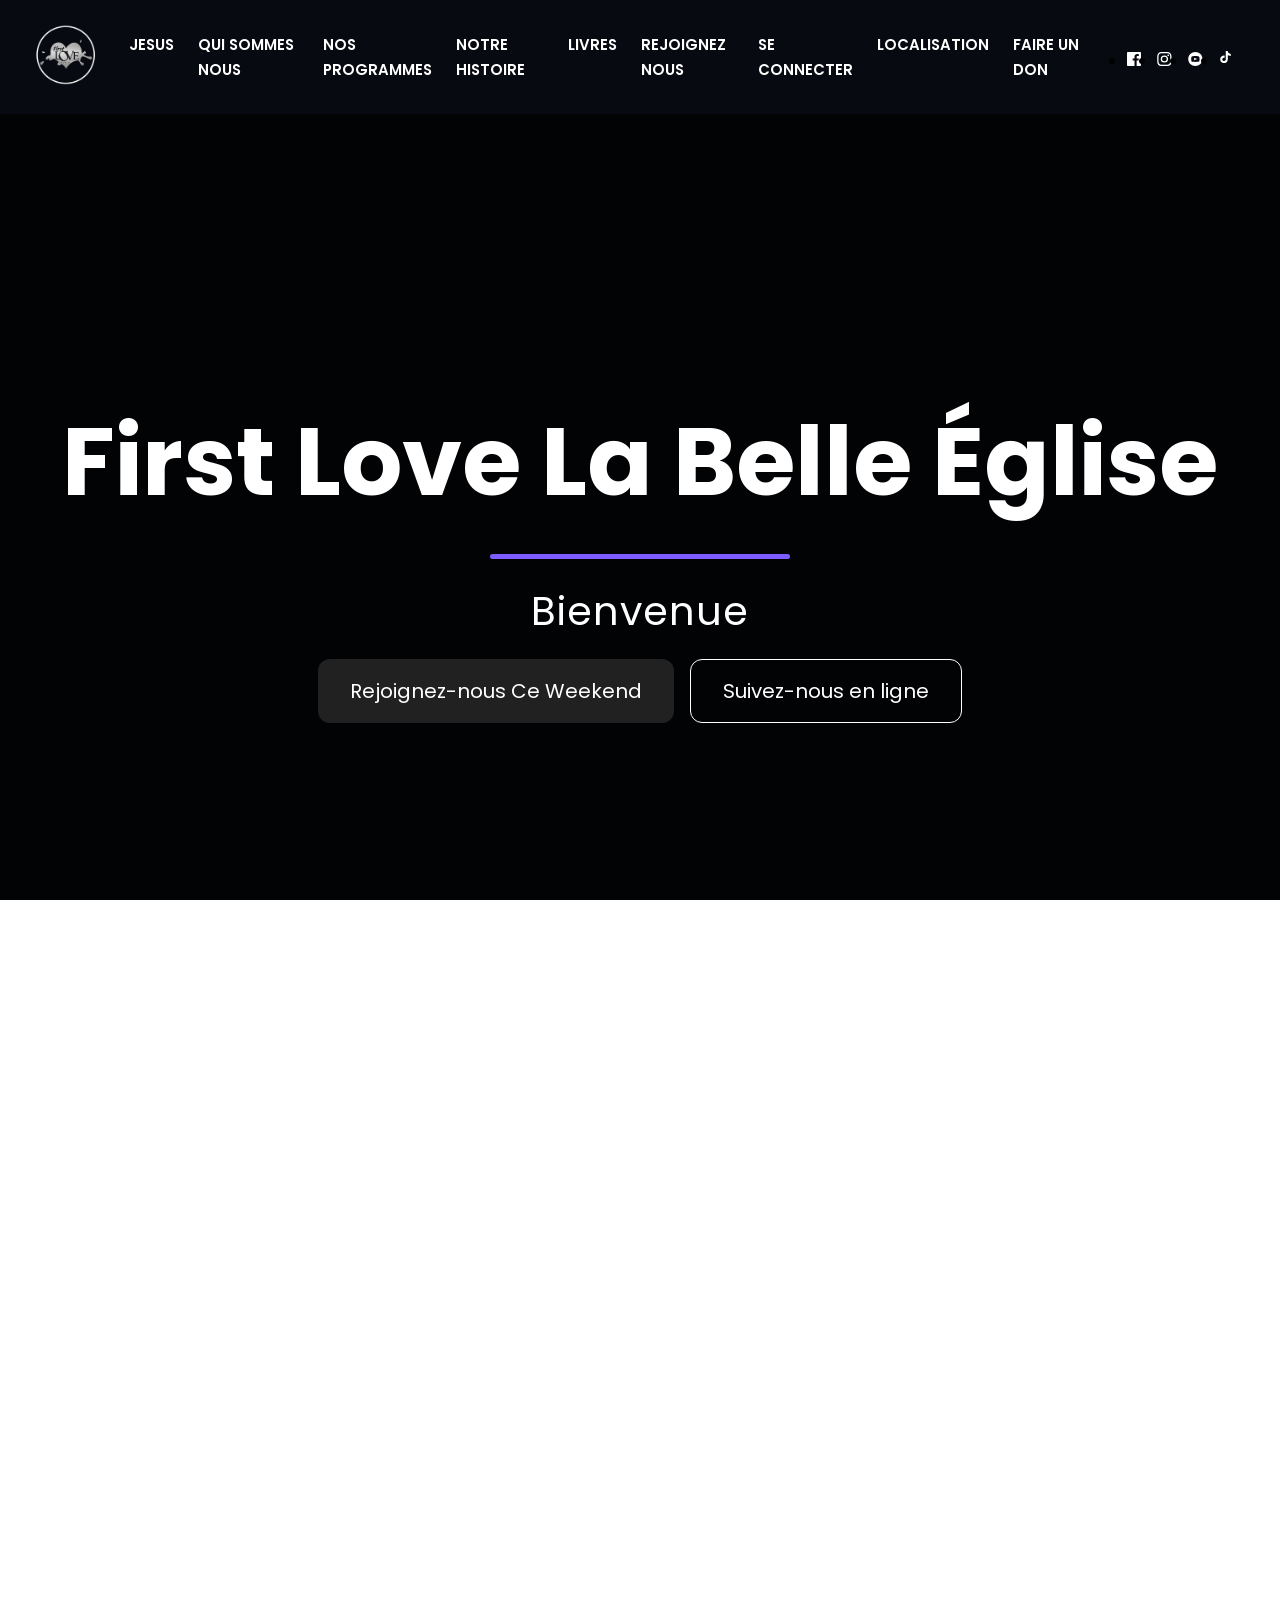
==== index.html @ 67d811a1 "Adding all files" ====
<!DOCTYPE html>
<html lang="en">
  <head>

    <!-- BASIC SEO -->
    <meta charset="UTF-8">
    <meta name="viewport" content="width=device-width, initial-scale=1.0">
    <title>First Love| La Belle Église</title>
    <meta name="description"
      content="First Love, La Belle Église est une communauté chrétienne dynamique, fondée sur l'amour, la foi et le sens de la vie." />
    <meta name="keywords"
      content="Église, First Love, Communauté Chrétienne , Adoration, Foi" />
    <!-- 1. Include Font Awesome library -->
    <link rel="stylesheet" href="cdnjs.cloudflare.com">
    <link rel="stylesheet" href="css/style.css">
    <script src="js/index.js" defer></script>

  </head>
  <body>
    <!--HEADER-->
    <header>
      <div class="nav_overlay"></div>
      <!--Navbar Section-->
      <nav class="navbar">
        <!--LOGO-->
        <div class="logo_container">
          <img src="images/fl_logo.webp" class="logo">
        </div>

        <!--Links-->
        <ul class="nav_links flex">
          <li class="nav_item"><a class="nav_link"
              href="salvation.html">JESUS</a></li>
          <li class="nav_item"><a class="nav_link" href="index.html#about">QUI SOMMES
              NOUS</a></li>
          <li class="nav_item"><a class="nav_link" href="events.html">NOS
              PROGRAMMES</a></li>
          <li class="nav_item"><a class="nav_link" href="index.html">NOTRE HISTOIRE</a></li>    
          <li class="nav_item"><a class="nav_link"
              href="https://daghewardmillsbooks.org/new/"
              target="_blank">LIVRES</a></li>
          <li class="nav_item"><a class="nav_link" href="join.html">REJOIGNEZ
              NOUS</a></li>
          <li class="nav_item"><a class="nav_link" href="connect.html">SE
              CONNECTER</a></li>
          <li class="nav_item"><a class="nav_link"
              href="location.html"
              >LOCALISATION</a></li>

          <li class="nav_item"><a class="nav_link" href="index.html#giving">FAIRE UN
              DON</a></li>
        </ul>

        <ul class="social-media-links flex">
          <li><a href="#"><img src="images/icon-facebook.svg"
                alt="Facebook"></a></li>
          <li><a href="#"><img src="images/icon-instagram.svg"
                alt="Instagram"></a></li>
          <li><a href="#"><img src="images/icon-youtube.svg"
                alt="YouTube"></a></li>
          <li><a href="#"><img src="images/tiktok.svg"
                class="tiktok-btn" alt="YouTube"></a></li>
        </ul>

        <!--BUTTON-->
        <button class="icons_button">
          <img src="images/icon-hamburger.svg" class="hamburger_icon"
            alt="Menu">
          <img src="images/icon-close.svg" class="close_icon" alt="Close"
            style="display: none;">

        </button>

      </nav>

      <div class="mobile-nav">
        <ul class="mobile-links">
          <li class="nav_item"><a class="nav_link"
              href="salvation.html">JESUS</a></li>
          <li class="nav_item"><a class="nav_link" href="index.html#about">QUI SOMMES
              NOUS</a></li>
          <li class="nav_item"><a class="nav_link" href="events.html">NOS
              PROGRAMMES</a></li>
          <li class="nav_item"><a class="nav_link" href="index.html">NOTRE HISTOIRE</a></li>    
          <li class="nav_item"><a class="nav_link"
              href="https://daghewardmillsbooks.org/new/"
              target="_blank">LIVRES</a></li>
          <li class="nav_item"><a class="nav_link" href="join.html">REJOIGNEZ
              NOUS</a></li>
          <li class="nav_item"><a class="nav_link" href="connect.html">SE
              CONNECTER</a></li>
          <li class="nav_item"><a class="nav_link"
              href="location.html"
              >LOCALISATION</a></li>

          <li class="nav_item"><a class="nav_link" href="index.html#giving">FAIRE UN
              DON</a></li>
        </ul>
      </div>

    </header>
    <!--END OF HEADER SECTION-->

    <!--HERO SECTION-->
    <section class="hero">
      <div class="overlay"></div>
      <!--
      <video autoplay muted loop playsinline poster="placeholder-image.jpg">
        <source src="your-video.mp4" type="video/mp4" />
         Your browser does not support the video tag.
      </video>
      -->
      <div class="hero-content flex">
        <h1>First Love La Belle Église</h1>
        <span class="divider"></span>
        <p>Bienvenue</p>
        <div class="ctabuttons flex">
          <button href="join.html"
            class="btn btn-primary gradient-btn">Rejoignez-nous Ce
            Weekend</button>
          <button href="_" class="btn btn-secondary white-effect">Suivez-nous en
            ligne</button>
        </div>
      </div>
    </section>

    <!--Who we are Section-->
    <section  id="about" class="aboutus">
      <div class="header-aboutus">
        <h2>First Love, La Belle Église</h2>
        <p>Nous croyons en Jésus, nous gagnons des âmes et nous travaillons pour
          le Seigneur tout au long de la journée.</p>
        <span class="red-divider"></span>
      </div>

      <div class="aboutus-content">
        <div class="aboutus-text">
          <p>First Love, La Belle Église est une communauté chrétienne
            dynamique,
            fondée sur l'amour, la foi et le sens de la vie. </p>
          <br>
          <p>
            Nous nous
            engageons à partager le message de Jésus-Christ et à vivre selon
            Ses enseignements.
          </p>
          <br>
          <p>Notre église offre un environnement accueillant où chacun peut
            grandir spirituellement, trouver du soutien et participer à des
            activités enrichissantes.</p>
          <br>

          <p>
            Que vous soyez à la recherche de
            réponses spirituelles, d'une communauté chaleureuse ou d'une
            opportunité de servir, First Love, La Belle Église est là pour
            vous.
          </p>
          <br>
          <p>Rejoignez-nous pour des cultes inspirants, des études bibliques,
            des événements communautaires et bien plus encore. </p>
        </div>

        <div class="lead-pastor-section flex">
          <div class="pastor-image">
            <img src="images/es_simone.jpg" alt="Lead Pastor">
          </div>

          <div class="pastor-info">
            <h3>Simone-Pierre Ademola</h3>
            <p>Pasteur Principal</p>
          </div>

          <div class="church-location">
            <a class="btn location"
              href="https://www.google.com/maps/place/La+Belle+%C3%89glise+Internationale+-+HQ/@5.5938056,-0.2687492,17z/data=!3m1!4b1!4m6!3m5!1s0xfdf991b7c59cbb7:0xe575a8c06003318e!8m2!3d5.5938056!4d-0.2687492!16s%2Fg%2F11rzp_3lfb?entry=ttu&g_ep=EgoyMDI2MDEwNy4wIKXMDSoKLDEwMDc5MjA2N0gBUAM%3D"
              target="_blank"
              rel="noopener">
              <div class="icon-container">
                <img src="images/location-pin-svgrepo-com.svg"
                  alt="Location Icon">
              </div>
              <p>Localisez-nous</p>
            </a>
          </div>

        </div>
        
        </div>
      </section>
      <!--END OF Who we are Section-->

      <!--Founder Section-->
      <section class="founder-section">
        
        <div class="founder-content">
          <div class="overlay"></div>
          <div class="founder-text">
            <h2>Dag Heward Mills</h2>
            <p>
              Dag Heward-Mills est un pasteur de méga-église et le fondateur
              des « United Denominations Originating from the Lighthouse Group
              of Churches » (Dénominations Unies issues du Groupe des Églises
              Lighthouse). <br>
              S'étendant sur dix dénominations, il supervise plus
              de 3000 églises sur tous les continents du globe. Parmi ces
              dénominations se trouve la « First Love Church » (Église du
              Premier Amour).
            </p>
            <br>
            <p>
              Il est également un auteur prolifique et à succès, avec la
              célèbre collection Makarios de 60 livres. Ses écrits ont été
              traduits dans plus de 50 langues à travers le monde.
            </p>
            <br>
            <p>
              Les « Campagnes du Jésus Guérisseur » de Dag Heward-Mills
              organisent de grands crusades évangéliques dans toute l'Afrique
              et figurent parmi les plus grands efforts d'évangélisation du
              continent.
            </p>

            <p>
              On peut entendre ou voir Dag s'adresser à des millions de
              personnes sur diverses plateformes de télévision, de radio et
              sur
              Internet.
            </p>
            <br>
            <p>Cliquez ci-dessous pour en savoir plus sur notre leader!</p>

             <!--Button that links to Dag Heward-Mills' website -->
          <a href="https://www.daghewardmills.org/"
            target="_blank"
            rel="noopener"
            class="btn dag-btn"
            >
            Dag Heward-Mills
          </a>
          </div>
          
          <div class="founder-image">
            <img src="images/founder.webp" alt="">
          </div>
         
        </div>
      </div>

    </section>

    <!--END OF Founder Section-->
    <!--ES Simone Youtube Channel Section-->
    <section class="es-simone-channel">
      <div class="channel-content">
        <div class="overlay"></div>

        <div class="channel-text">
          <h2>Soeur Simone-Pierre Ademola</h2>
          <span class="divider"></span>
          <p class="channel-description">
            Découvrez la chaîne officielle de notre Évêque la Soeur
            Simone-Pierre Ademola,
            votre source ultime pour des enseignements bibliques inspirants, des
            témoignages édifiants et
            des messages puissants qui nourrissent votre foi. <br>
            Rejoignez-nous pour explorer la parole de Dieu et grandir
            spirituellement à chaque épisode.
          </p>
          <a
            href="https://www.youtube.com/@sistersimone-pierre-dhmm1484/featured"
            target="_blank"
            rel="noopener"
            class="btn dag-btn"
            >
            Voir ici
          </a>

        </div>

        <div class="es-channel-button">

          <a href="https://www.youtube.com/watch?v=RRgeB_GLalU"
            target="_blank"
            rel="noopener"
            class="btn video-card">

            <img src="images/es_youtube_2.jpg" alt="Video thumbnail" />

            <div class="play-btn">
              <img src="images/play-button-svgrepo-com.svg" alt="icon">
            </div>

          </a>
        </div>

      </div>

    </section>
    <!--End of ES Simone Youtube Channel Section-->

    <!--DAG SERMONS SECTION-->
    <section class="dag-sermons">
        <div class="overlay"></div>
      <div class="sermon-content">

        <div class="sermon-text">
          <h2>Dag Sermons</h2>
          <span class="divider"></span>
          <p>
            L'application Dag Sermons est disponible !
            <br>
            Cette collection d'enseignements solides transformera
            votre vie et votre ministère.
          </p>

          <div class="download-buttons">
              <!--APPLE-->
         <a href="https://apps.apple.com/us/app/dag-sermons/id6502289149"
          target="_blank"
          rel="noopener"
          class="btn dag-btn"
          >
          <div class="icon-network">
            <img src="images/app-store-svgrepo-com.svg"
              alt="Apple Icon">
          </div>
          <p>Download on the <strong>App Store</strong> </p>
        </a>
        <!--PLAYSTORE-->
        <a
          href="https://play.google.com/store/apps/details?id=io.bemasolution.dagsermons"
          target="_blank"
          rel="noopener"
          class="btn dag-btn"
          >
          <div class="icon-network">
            <img src="images/logo-google-playstore-svgrepo-com.svg"
              alt="PlayStore Icon">
          </div>
          <p>Download on the <strong>PlayStore</strong> </p>
        </a>


        </div>
          </div>

          <div class="sermon-app-icon">
            <img src="images/dag_sermons_mockup.webp" alt="app_icon" class="app_icon">
        </div>

        </div>
       
      </div>
    </div>
  </section>
  <!--End DAG SERMONS SECTION-->

  <!--First Love Section-->
  <section class="fl-music-section">
    <div class="fl-music-content"> 
    <div class="overlay"></div>      
      <div class="fl-music-text">
        <img src="images/fl_music_logo.png" id="fl-music-logo">   
        <span class="divider"></span>
        <p>Vivez l'adoration comme jamais auparavant.
          Écoutez notre musique sur votre plateforme préférée.</p>
          <!--Music Platforms-->
          <div class="music-platforms flex">
          <!--APPLE-->
       <a href="https://music.apple.com/bw/artist/first-love-music/1541756750"
        target="_blank"
        rel="noopener"
        class="btn dag-btn"
        >
        <div class="icon-network">
          <img src="../images/app-store-svgrepo-com.svg"
            alt="Apple Icon">
        </div>
        <p>Apple Music </p>
      </a>
      <!--APPLE-->
      <a href="https://open.spotify.com/artist/2416FtiudAa79lko2LIVii"
        target="_blank"
        rel="noopener"
        class="btn dag-btn"
        >
        <div class="icon-network">
          <img src="images/spotify-alt-1-svgrepo-com.svg"
            alt="Spotify Icon">
        </div>
        <p>Spotify</p>
      </a>
      <!--DEEZER-->
      <a href="https://www.deezer.com/en/artist/93221382"
        target="_blank"
        rel="noopener"
        class="btn dag-btn"
        >
        <div class="icon-network">
          <img src="images/deezer-svgrepo-com.svg"
            alt="Deezer Icon">
        </div>
        <p>Deezer</p>
      </a>
        </div>
      </div>
  
      <div class="fl-image">
        <img src="images/fl_music.jpg" alt="First Love Music" id="fl-music-pic">
      </div>

    </div>
  </section>
  <!--End of First Love SECTION-->

  <!--HJC Section-->
  <section class="hjc-section">
    <div class="overlay"></div>
    <div class="hjc-content">
      <div class="hjc-text">
        <h2>Car nous le pouvons</h2>
        <span class="yellow-divider"></span>
        <p>Plus de 100 millions de décisions de salut enregistrées, et le compte
          continue !</p>

          <a href="https://www.youtube.com/@healingjesuscampaign"
        target="_blank"
        rel="noopener"
        class="btn dag-btn">
        <p class="uppercase">La Campagne Jésus qui guérit </p>
        <div class="icon-container">
          <img src="images/next.png"
            alt="Next" class="next-icon">
        </div>
      </a>

      </div>

      <div class="hjc-channel-button">

        <a href="https://www.youtube.com/watch?v=SvAOKR2PABU"
          target="_blank"
          rel="noopener"
          class="btn video-card">
          <img src="images/hjc_logo.jpg" alt="Video thumbnail" />

          <div class="play-btn">
            <img src="images/play-button-svgrepo-com.svg" alt="icon">
          </div>

        </a>
      </div>

    </div>
    
  </section>
  <!--End of HJC Section-->

  <!--Giving Section-->
  <section id="giving" class="giving-section gradient-bg">
    <div class="giving-content">
      <div class="giving-text">
        <h2>Faire un don</h2>
        <span class="divider"></span>
        <p>
          Vous pouvez faire un don à First Love la Belle Église
          si vous avez été béni par l'un de nos services,
          en personne ou en ligne.
          Que Dieu vous bénisse !
        </p>
      </div>
      <a href="giving.html"
        target="_blank"
        rel="noopener"
        class="btn dag-btn">
        <p class="uppercase">Cliquez ici pour donner</p>
        <div class="icon-container">
          <img src="images/next.png"
            alt="Next" class="next-icon">
        </div>
      </a>

    </div>
  </section>
  <!--End of Giving Section-->

  <div class="seperator"></div>

  <!--Footer-->
  <footer class="gradient-bg">
    <div class="overlay"></div>

    <div class="footer-content">
      <div class="footer-header flex">
        <div class="footer-logo">
          <img src="images/fl_logo.webp" alt="First Love Logo" class="footer-logo-img">
        </div>
        <h2>First Love, la Belle Église </h2>
        <p>Nous croyons en Jésus, nous gagnons des âmes et nous travaillons pour
          le Seigneur tout au long de la journée.</p>

          <div class="social-media flex">
           <a href="#"><img src="images/icon-facebook.svg"
              alt="Facebook"></a>
            <a href="#"><img src="images/icon-instagram.svg"
                alt="Instagram"></a>
            <a href="#"><img src="images/icon-youtube.svg"
                alt="YouTube"></a>
            <a href="#"><img src="images/tiktok.svg"
                class="tiktok-btn" alt="YouTube"></a>
          </div>
      </div>
            
     <!--Quick Links Section-->
      <div class="link-group">
        <h2>Quick Links</h2>
         <ul class="quick-links">
          <li class="nav_item"><a class="nav_link" href="">Qui sommes nous</a></li>
          <li class="nav_item"><a class="nav_link" href="">Notre fondateur</a></li>
          <li class="nav_item"><a class="nav_link" href="">First Love Music</a></li>
          <li class="nav_item"><a class="nav_link" href="">Faire un don</a></li>
      </ul>
      </div>

      <!--Service Times Section-->
      <div class="service-times">
        <h2>Nos services du Dimanche</h2>
        <div class="services-list flex">
          <div class="service">        
            <p>Dimanche - La Belle Expérience</p>
          </div>
          <div class="service">            
            <p>Domingo-La Bella Experiencia</p>
          </div>
          
        </div>
      </div>

      <div class="connect-footer-section">
        <div class="connect-content">
          <h3>Connectez-vous à nous.</h3>
          <p>Absorbez le dernier sermon de First Love la Belle Église.</p>

          <!--Connection Buttons-->
          <ul class="connect-btn-list flex">
            <li>
              <a href="https://daghewardmillsfirstlove.podbean.com/"
            target="_blank"
            rel="noopener"
            class="btn connect-btn"
            >
             <p class="uppercase">Android App</p>
            <div class="icon-container">
             <img src="images/arrow.png"
              alt="Next" class="next-icon">
            </div>
              </a>
            </li>
            <li>
              <a href="https://podcasts.apple.com/us/podcast/dag-heward-mills/"
            target="_blank"
            rel="noopener"
            class="btn connect-btn"
              >
            <p class="uppercase">iOS App</p>
            <div class="icon-container">
              <img src="images/arrow.png"
              alt="Next" class="next-icon">
            </div>
              </a>
            </li>
          </ul>      
        </div>
      </div>
    </div>  

    <div class="seperator"></div>
    <p class="copyright">© 2026 First Love la Belle Église. Tous droits réservés.</p>
    </footer>
    <!--Enf of Footer-->

  </body>
</html>
---- css/style.css ----
@import url("https://fonts.googleapis.com/css2?family=Poppins:wght@200;300;400;500;600;700;800;900&display=swap");

:root {
  /*COLORS*/
  --white: #fff;
  --black: #070a10;
  --light-black: rgba(0, 0, 0, 0.05);
  --red: #e63946;
  --purple: #800080;
  --grey: #222121;
  --grey_2:#777;
  --blue: #38bdf8;
  --green: #3bb75e;
  --light-purple: #b37cec;
  --light-grey: #f3f4f6;
  --pink: #f472b6;
  --light-red: #f87171;

  /*FONT SIZES*/
  --fs-50: 0.5rem;
  --fs-75: 0.75rem;
  --fs-90: 0.93rem;
  --fs-100: 1rem;
  --fs-125: 1.25rem;
  --fs-150: 1.5rem;
  --fs-200: 2rem;
  --fs-225: 2.25rem;
  --fs-250: 2.5rem;
  --fs-300: 3rem;
  --fs-325: 3.25rem;
  --fs-350: 3.5rem;
  --fs-375: 3.75rem;
  --fs-400: 4rem;
  --fs-500: 5rem;
  --fs-600: 6rem;

  /*FONT WEIGHTS*/
  --fw-200: 200;
  --fw-300: 300;
  --fw-400: 400;
  --fw-500: 500;
  --fw-600: 600;
  --fw-700: 700;
}

/*
-----------
RESET
------------
*/
*,
*::before,
*::after {
  box-sizing: border-box;
}

body,
h1,
h2,
h3,
h4,
h5,
p,
figure,
picture {
  margin: 0;
}

h1,
h2,
h3,
h4,
h5,
h6,
p {
  font-weight: 400;
}

p {
  max-width: 45ch;
  line-height: 1.6;
}

img,
picture {
  max-width: 100%;
  display: block;
}

input,
button,
textarea,
select {
  font: inherit;
}

@media (prefers-reduced-motion: reduce) {
  html:focus-within {
    scroll-behavior: auto;
  }

  *,
  *::before,
  *::after {
    animation-duration: 0.01ms !important;
    animation-iteration-count: 1 !important;
    transition-duration: 0.01ms !important;
  }
}

/*------UTILITY CLASSES-----*/
.text-center {
  text-align: center;
}

.flex {
  display: flex;
}

.grid {
  display: grid;
}

.uppercase {
  text-transform: uppercase;
}

.italic {
  font-style: italic;
  font-weight: var(--fw-600);
}

/*BODY*/
html {
  scroll-behavior: smooth;
}

body {
  position: relative;
  font-family: "Poppins", sans-serif;
  font-size: var(--fs-100);
  height: 100vh;
}

html,
body {
  width: 100%;
  overflow-x: hidden;
}

body.hide-scroll {
  overflow: hidden;
}

/*
------------
MOBILE VIEW
------------
*/
.icons_button {
  display: flex;
  flex-direction: column;
  align-items: center;
  justify-content: center;
  background: none;
  border: none;
  cursor: pointer;
  padding: 1rem;
  z-index: 1001;
}

.hamburger_icon,
.close_icon {
  filter: invert(1);
  width: 2rem;
  height: 2rem;
}

.social-media-links {
  display: none;
}

.navbar {
  position: relative;
  display: flex;
  align-items: flex-start;
  justify-content: space-between;
  background-color: var(--black);
  padding: 1rem;
  width: 100%;
  overflow: hidden;
  z-index: 1000;
}

.logo_container .logo {
  position: relative;
  z-index: 1;
  width: 8rem;
  height: auto;
}

.nav_links {
  display: none;
}

.mobile-nav {
  display: none;
  position: fixed;
  top: 0;
  left: 0;
  width: 100%;
  height: 100vh;
  background-color: var(--black);
  padding: 2.5rem;
  margin-top: 2rem;
  transition: opacity 0.3s ease;
  z-index: 999;
}

.mobile-nav.active {
  display: block;
}

.mobile-nav .mobile-links {
  padding-bottom: 6px;
}

.mobile-nav .mobile-links .nav_item {
  list-style: none;
  margin-block: 1px;
  font-size: var(--fs-125);
  font-weight: var(--fw-700);
}

.mobile-nav .mobile-links .nav_item .nav_link {
  position: relative;
  text-decoration: none;
  cursor: pointer;
  color: var(--white);
}

.mobile-nav .mobile-links .nav_item .nav_link:hover {
  color: var(--purple);
}

.mobile-nav .mobile-links .nav_item .nav_link::after {
  content: "";
  position: absolute;
  left: 50%;
  bottom: 0px;
  width: 0px;
  height: 2px;
  background: linear-gradient(to right, #059fc9, #1cb8aa);
  transition: all 0.3s ease;
}

.mobile-nav .mobile-links .nav_item .nav_link:hover::after {
  width: 100%;
  left: 0;
}

.nav_overlay {
  position: fixed;
  top: 0;
  left: 0;
  width: 100%;
  height: 100%;
  background-color: var(--light-black);
  z-index: 998;
  opacity: 0;
  pointer-events: none;
  transition: opacity 0.3s ease;
}

.nav_overlay.active {
  opacity: 1;
  pointer-events: auto;
}

/*HERO SECTION*/
.hero {
  position: relative;
  height: 100vh;
  width: 100%;
  display: flex;
  align-items: center;
  justify-content: center;
  text-align: center;
  background-color: var(--black);
}

.hero video {
  position: absolute;
  top: 50%;
  left: 50%;
  min-width: 100%;
  min-height: 100%;
  transform: translate(-50%, -50%);
  object-fit: cover;
  z-index: -1;
}

.hero-content {
  position: relative;
  display: flex;
  flex-direction: column;
  align-items: center;
  justify-content: center;
  color: var(--white);
  z-index: 1;
}

.hero-content h1 {
  font-size: var(--fs-300);
  font-weight: var(--fw-600);
  color: var(--white);
}

.hero-content p {
  font-size: var(--fs-150);
  color: var(--white);
  letter-spacing: 1px;
}

.ctabuttons {
  display: flex;
  flex-direction: column;
  padding: 1rem;
  gap: 1rem;
}

.btn {
  /*padding: 0.5rem;*/
  cursor: pointer;
}

.btn-primary,
.btn-secondary {
  border-radius: 0.75rem;
  color: var(--white);
  font-size: var(--fs-125);
  font-weight: var(--fs-300);
  padding: 1rem 2rem;
}

.btn-primary {
  background-color: var(--grey);
  border: none;
}

.btn-secondary {
  border: 1px solid var(--white);
  background: none;
}

.gradient-btn {
  background-color: var(--grey);
  transition: background-image 0.5s ease-in-out;
}

.gradient-btn:hover {
  background-image: linear-gradient(to right, #059fc9, #1cb8aa);
}

.btn-secondary:hover {
  background-image: linear-gradient(to right, #111111, #333131);
}

/*ABOUT US SECTION*/
.aboutus {
  position: relative;
  display: flex;
  flex-direction: column;
  align-items: center;
  justify-content: center;
  text-align: center;
  margin-top: 2rem;
  padding: 2rem;
}

.header-aboutus {
  position: relative;
  display: flex;
  flex-direction: column;
  align-items: center;
  justify-content: center;
}

.header-aboutus .red-divider {
  display: block;
  width: 150px;
  height: 4px;
  background: var(--red);
  border-radius: 0.5rem;
  margin: 0 auto;
}
/*About us content*/
.aboutus-content {
  display: flex;
  flex-direction: column;
  gap: 2rem;
  margin-top: 2rem;
}

.aboutus-content .aboutus-text {
  text-align: left;
}

.lead-pastor-section {
  display: flex;
  flex-direction: column;
  align-items: center;
  justify-content: center;
}

.lead-pastor-section img {
  width: 12.5rem;
  height: auto;
  border-radius: 0.5rem;
  margin-bottom: 1rem;
}

.aboutus-content .aboutus-text p {
  font-size: var(--fs-100);
  font-weight: var(--fw-300);
  color: var(--grey);
  line-height: 1.6;
}
.pastor-info h3 {
  font-size: var(--fs-100);
  font-weight: var(--fw-600);
  margin-bottom: 0.5rem;
}

/*Location button*/
.icon-container {
  width: 2rem;
  height: 2rem;
}

.icon-container img {
  display: block;
  width: 100%;
  height: 100%;
  filter: invert(1);
}

.church-location .location {
  display: flex;
  align-items: center;
  justify-content: center;
  gap: 8px;
  padding: 1rem 0.5rem;
  background: var(--light-grey);
  text-decoration: none;
  color: var(--black);
  border-radius: 0.75rem;
}

.location:hover {
  transform: translateY(-3px) scale(1.04);
  background-color: var(--light-grey);
  cursor: pointer;
  box-shadow: 0 4px 8px rgba(0, 0, 0, 0.1);
}

/*Pages with background images*/
.es-simone-channel,
.salvation,
.events,
.dag-sermons,
.fl-music-section,
.hjc-section,
.location-page {
  position: relative;
  display: flex;
  align-items: center;
  justify-content: center;
  background-size: cover;
  background-position: center;
  background-repeat: no-repeat;
  padding: 1rem;
}

/*Founder*/
.founder-section {
  position: relative;
  background-color: var(--black);
  display: flex;
  justify-content: flex-start;
}

.founder-section .founder-content {
  display: flex;
  flex-direction: column;
  align-items: center;
  margin-left: 1.5rem;
  justify-content: space-around;
  padding: 2rem;
  background-image: url("../images/founder.jpg");
  background-size: cover;
  background-position: center;
}

.founder-text {
  display: flex;
  flex-direction: column;
  color: var(--white);
}

.founder-image img {
  display: none;
}

.overlay {
  position: absolute;
  inset: 0;
  background-color: rgba(0, 0, 0, 0.7);
  z-index: 1;
}

/*ES Simone-Pierre YouTubeChannel*/
.es-simone-channel {
  position: relative;
  background-color: var(--black);
  /*display: flex;
  justify-content: flex-start;*/
  background-image: url("../images/video-thumbnail.jpg");
  background-size: cover;
  background-position: center;
}

.es-simone-channel .channel-content {
  display: flex;
  flex-direction: column;
  align-items: center;
  justify-content: space-around;
  padding: 2rem;
}

.es-simone-channel .channel-content .channel-text {
  display: flex;
  flex-direction: column;
  align-items: flex-start;
  justify-content: flex-start;
  text-align: left;
  color: var(--white);
}

.es-simone-channel .channel-content .channel-text .channel-description {
  margin-top: 5px;
}

.video-card {
  width: 400px;
  height: 300px;
  text-decoration: none;
  overflow: hidden;
  display: block;
}

.video-card img {
  width: 100%;
  height: 100%;
  object-fit: cover;
  display: block;
  border-radius: 1.5rem;
}

.play-btn {
  position: absolute;
  display: flex;
  align-items: center;
  justify-content: center;
  inset: 0;
  margin: auto;
  width: 80px;
  height: 80px;
  background: #ff0000;
  border-radius: 50%;
  z-index: 2;
  transition: transform 0.25s ease;
}

.video-card:hover .play-btn {
  transform: scale(1.1);
}

.play-btn img {
  filter: invert(1);
}

.founder-content .founder-text,
.dag-sermons .sermon-content .sermon-text,
.dag-sermons .sermon-content .sermon-app-icon,
.location-content .location-text,
.fl-music-section .fl-music-content .fl-music-text,
.fl-music-section .fl-music-content .fl-image,
.es-simone-channel .channel-content .channel-text,
.es-simone-channel .channel-content .btn,
.hjc-section .hjc-content,
.joinus-header-section .joinus-header-content {
  position: relative;
  z-index: 2;
  margin-top: 1.5rem;
}

.dag-btn,
.connect-btn {
  width: 150px;
  height: 50px;
  display: flex;
  align-items: center;
  justify-content: center;
  border-radius: 2rem;
  color: var(--white);
  text-decoration: none;
  font-size: 1rem;
  border: 2px solid var(--white);
  margin-top: 1rem;
  gap: 0.5rem; /* Add space between icon and text */
  padding: 0 1rem; /* Add horizontal padding */
  box-sizing: border-box; /* Include padding in width calculation */
}

/* Style the icon container */
.dag-btn .icon-network,
.connect-btn .icon-network {
  width: 24px; /* Fixed width for icon */
  height: 24px; /* Fixed height for icon */
  flex-shrink: 0; /* Prevent icon from shrinking */
  display: flex;
  align-items: center;
  justify-content: center;
}

/* Style the image inside */
.dag-btn .icon-network img,
.connect-btn .icon-network img {
  width: 100%;
  height: 100%;
  object-fit: contain; /* Show entire icon without cropping */
  display: block;
}

.dag-btn .icon-network img {
  filter: invert(1);
}

/* Style the text */
.dag-btn p,
.connect-btn p {
  margin: 0;
  line-height: 1.2;
  white-space: nowrap; /* Prevent text from wrapping */
  overflow: hidden;
  text-overflow: ellipsis; /* Add ... if text is too long */
}

.dag-btn:hover,
.connect-btn:hover {
  transform: scale(1.05);
  background-image: linear-gradient(to right, #111111, #333131);
}

.connect-btn {
  background: var(--light-black);
  padding: 0.5rem 1rem;
}

.connect-btn:hover {
  background: var(--black);
}

.salvation {
  background-image: url("../images/hjc.jpg");
}

.events {
  background-color: var(--black);
}

.connect-page {
  position: relative;
  flex-direction: column;
  padding: 1rem;
  display: flex;
  align-items: center;
  justify-content: center;
}

.platform-connect {
  list-style: none;
  z-index: 1;
  gap: 1rem;
  align-items: flex-start;
  justify-content: flex-start;
}

.platform-connect .logo {
  position: relative;
  width: 100px;
  height: 90px;
}

/*Programs*/
.weekly-program {
  position: relative;
  background-color: var(--black);
}

.weekly-program .program-content {
  position: relative;
  display: flex;
  flex-direction: column;
  align-items: center;
  justify-content: flex-start;
  gap: 1rem;
  color: var(--white);
  padding: 1rem 2rem;
}

.weekly-program .program-content .programs {
  display: flex;
  flex-direction: column;
  flex-wrap: wrap;
  gap: 1rem;
  margin: 1rem;
}

.program {
  max-width: 30rem;
  width: 100%;
  border-radius: 0.5rem;
  border: 1px solid var(--white);
  padding: 1rem;
  transition:
    transform 0.3s ease,
    box-shadow 0.3s ease;
  /* Add these to ensure equal height */
  display: flex;
  flex-direction: column;
  height: auto;
  min-height: 400px; /* Fixed minimum height for consistency */
}

.program .hour {
  color: var(--light-purple);
  font-weight: var(--fw-500);
}

.program .program-image {
  width: 100%;
  height: 200px; /* Fixed height for all images */
  border-radius: 0.5rem;
  overflow: hidden; /* Ensures image stays within bounds */
  margin-bottom: 1rem; /* Add some space after image */
  flex-shrink: 0; /* Prevents image from shrinking */
}

.program .program-image img {
  width: 300px;
  height: 100%;
  object-fit: cover;
  border-radius: 0.5rem;
  transition: transform 0.3s ease; /* Optional: smooth hover effect */
}

.program:hover {
  transform: translateY(-3px) scale(1.02);
  background-image: linear-gradient(to right, #432c5a, #9e4ae7);
  box-shadow: 0 4px 8px rgba(54, 26, 107, 0.2);
}

.program h4,
.program p {
  margin: 0.5rem 0;
  width: 100%;
}

/* Optional: Push hour to bottom for consistency */
.program .hour {
  margin-top: auto; /* This pushes the hour to the bottom */
  padding-top: 0.5rem;
}

.program:hover .program-image img {
  transform: scale(1.05);
}

.salvation .salvation-content .salvation-header,
.events .events-content .events-header,
.connect-page .connect-page-content .connect-page-header,
.online-connection-content .online-connection-header {
  position: relative;
  display: flex;
  flex-direction: column;
  text-align: center;
  align-items: center;
  justify-content: center;
  color: var(--white);
  z-index: 2;
}

.divider-common {
  display: block;
  width: 150px;
  height: 5px;
  border-radius: 0.5rem;
  background: #7c5cff;
  margin: 20px auto;
}

.salvation-text,
.beginning {
  position: relative;
  color: var(--light-grey);
}

.salvation-text .text {
  margin: 1rem;
  text-align: left;
}

/*Typography*/
.header-aboutus h2 {
  font-size: var(--fs-250);
  font-weight: var(--fw-700);
  color: var(--blue);
  margin-bottom: 1rem;
}

.header-aboutus p {
  font-size: var(--fs-125);
  font-weight: var(--fw-600);
  color: var(--grey);
  margin-bottom: 1rem;
}
.weekly-program .program-content .programs .program-item h3 {
  font-size: var(--fs-200);
  font-weight: var(--fw-600);
  margin-bottom: 1rem;
}

.program h4 {
  font-size: var(--fs-125);
  font-weight: var(--fw-600);
  margin-top: 0.5rem;
  margin-bottom: 0.5rem;
}

.giving-text h2,
.hjc-text h2,
.sermon-text h2,
.channel-text h2,
.founder-content .founder-text h2 {
  font-size: var(--fs-200);
  font-weight: var(--fw-600);
  margin-bottom: 1rem;
}

.salvation .salvation-content .salvation-header h2,
.location-page .location-content .location-text h2,
.events .events-content .events-header h2,
.connect-page .connect-page-content .connect-page-header h2,
.online-connection-content .online-connection-header h2,
.location-page .location-content .location-text h2 {
  font-size: var(--fs-225);
  font-weight: var(--fw-600);
}

.es-simone-channel .channel-content .channel-text .channel-description p,
.founder-content .founder-text p,
.salvation .salvation-content .salvation-header p,
.location-page .location-content .location-text p,
.connect-page .connect-page-content .connect-page-header p,
.online-connection-content .online-connection-header p,
.location-page .location-content .location-text p {
  font-size: var(--fs-100);
  font-weight: var(--fw-300);
}

.join-form-section .join-form-header-content .join-form-header-text h2,
.joinus-header-text h2,
.singing-stars-content .singing-stars-text h3,
.film-stars-content .film-stars-text h3,
.dancing-stars-content .dancing-stars-text h3 {
  font-size: var(--fs-225);
  font-weight: var(--fw-500);
}

.singing-stars-content .singing-stars-text h4,
.film-stars-content .film-stars-text h4,
.dancing-stars-content .form-section h3,
.dancing-stars-content .dancing-stars-text h4 {
  font-size: var(--fs-125);
  font-weight: var(--fw-400);
}

.events .events-content .events-header p,
.copyright,
.services-list .service p,
.connect-content p,
.footer-header p,
.dancing-stars-content .form-section p {
  font-size: var(--fs-100);
  font-weight: var(--fw-200);
}

.salvation-text .text p {
  font-size: var(--fs-100);
}

.giving-content .giving-text h2 {
  font-size: var(--fs-200);
  font-weight: var(--fw-600);
  margin-bottom: 1rem;
}

.footer-header h2 {
  font-size: var(--fs-150);
  font-weight: var(--fw-500);
  color: var(--blue);
}

.link-group h2 {
  color: var(--purple);
  font-size: var(--fs-150);
}

.service-times h2 {
  color: var(--pink);
  font-size: var(--fs-150);
}

.copyright {
  margin-top: 1rem;
}
.copyright,
.services-list .service p,
.connect-content p {
  margin-bottom: 1rem;
}

.connect-content h3 {
  color: var(--light-red);
  font-weight: var(--fw-500);
}

.services-times h2 {
  color: var(--pink);
}

.details p,
.hours p {
  color: #caccd1;
  font-size: var(--fs-100);
  font-weight: var(--fw-300);
}

.beginning .beginning-header p {
  font-size: var(--fs-100);
  font-weight: var(--fw-200);
}
/*End of typography*/

.beginning .prayer {
  max-width: 25rem;
  border-radius: 2rem;
  background-image: linear-gradient(to right, #242038, #2f3452);
  padding: 1rem 2rem;
  margin: 2rem 2rem;
  text-align: left;
}

.beginning .beginning-header {
  margin-top: 2rem;
}

.beginning .prayer p {
  margin-bottom: 1rem;
}

.salvation-form {
  display: flex;
  flex-direction: column;
  max-width: 25rem;
  width: 100%;
  gap: 1rem;
  color: var(--white);
  border-radius: 1rem;
  border: 1px solid var(--purple);
  background:
    radial-gradient(rgba(255, 255, 255, 0.12) 1px, transparent 1px),
    radial-gradient(circle at center, rgba(90, 80, 180, 0.35), transparent 60%),
    radial-gradient(circle at top, #141a3a, #05060f 80%);
  background-size:
    100px 100px,
    100% 100%,
    100% 100%;
  padding: 2rem 1rem;
  margin: 2rem;
  text-align: left;
}

.salvation-form select,
.salvation-form input {
  border-radius: 1rem;
  padding: 1rem;
  background: var(--black);
}

.salvation-form select {
  color: var(--white);
}

.salvation-form input {
  padding: 1rem 2rem;
  border: none;
  transition: border-color 0.3s ease;
}

.salvation-form input:focus {
  outline: none;
  border-color: var(--purple);
}

.salvation-form .prayer-btn {
  border-radius: 1rem;
  border: none;
  color: var(--white);
  font-weight: var(--fw-400);
  background-image: linear-gradient(to right, #9312e9, #1c53b8);
  padding: 1rem;
}

.salvation-form .prayer-btn:hover {
  transform: translateY(-2px);
  border: 1px solid var(--purple);
}

.location-page {
  background-image: url("../images/choir.jpg");
  height: 65vh;
}

/*LOCATION*/
.location-main {
  position: relative;
  display: flex;
  flex-direction: column;
  align-items: center;
  justify-content: center;
  padding: 1rem 2rem;
  gap: 2rem;
}

.location-page .location-content .location-text {
  display: flex;
  flex-direction: column;
  align-items: center;
  justify-content: center;
  color: var(--white);
}

.location-main .map-embed {
  border-radius: 1rem;
  border: 2px solid var(--white);
  overflow: hidden;
  margin: 2rem 0;
}

.location-main .map-embed,
.location-main .location-details {
  width: 25rem;
  height: 25rem;
}

.location-main .map-embed iframe {
  width: 100%;
  height: 100%;
}

.services-hours {
  width: 25rem;
  height: 15rem;
}

.location-details,
.services-hours {
  position: relative;
  border-radius: 1rem;
  padding: 1rem 0.5rem;
  color: var(--white);
  background: linear-gradient(135deg, #1e2232 0%, #222338 50%, #1f2233 100%);
  display: flex;
  flex-direction: column;
  align-items: center;
  justify-content: center;
}

.location-details .details,
.services-hours .hours {
  display: flex;
  flex-direction: column;
  align-items: center;
  justify-content: center;
}

.direct-btn {
  background: linear-gradient(135deg, #8c35ea 0%, #6148ea 50%, #2d60eb 100%);
  border-radius: 0.5rem;
  padding: 1rem;
  border: none;
  color: var(--white);
}

.direct-btn:hover {
  transform: scale(1.05);
  font-size: var(--fs-125);
}

/*Giving Section*/
.container {
  max-width: 400px;
  margin: 60px auto;
  background: #fff;
  padding: 1rem;
  border-radius: 8px;
  box-shadow: 0 2px 8px rgba(0, 0, 0, 0.1);
}

.container-heading {
  position: relative;
  display: flex;
  justify-content: center;
  align-items: center;
}

.container img {
  max-width: 180px;
  margin-bottom: 15px;
}

input {
  width: 100%;
  padding: 10px;
  margin: 8px 0;
  border: 1px solid #ccc;
  border-radius: 4px;
}

.pay-btn {
  width: 100%;
  padding: 12px;
  background: var(--green);
  color: var(--white);
  border: none;
  border-radius: .75rem;
  font-size: 1rem;
  cursor: pointer;
}

.pay-btn:hover {
  background: green;
}

.note {
  font-size: 0.85rem;
  color: var(--grey_2);
  margin-top: 10px;
}

/*Dag Sermons Section and fl-music section*/
.dag-sermons {
  background-image: url("../images/dag_img_ind.jpg");
}

.hjc-section .hjc-content,
.dag-sermons .sermon-content,
.fl-music-section .fl-music-content {
  display: flex;
  flex-direction: column;
  align-items: center;
  justify-content: center;
  padding: 1rem;
  gap: 1rem;
  color: var(--white);
  text-align: center;
}

.dag-sermons .sermon-content .sermon-text .download-buttons {
  display: flex;
  flex-direction: column;
  gap: 1rem;
  margin-top: 1rem;
  align-items: center;
}

/*First Love Music Section*/
.fl-music-section {
  background-image: url("../images/fl_music.jpg");
}

.dag-sermons .sermon-content .sermon-text,
.fl-music-section .fl-music-content .fl-music-text {
  display: flex;
  flex-direction: column;
  align-items: center;
  justify-content: center;
  color: var(--white);
}

.fl-music-section .fl-music-content .fl-music-text .music-platforms {
  flex-direction: column;
  align-items: center;
}

.fl-music-section .fl-music-content .fl-music-text .music-platforms .btn {
  width: 200px;
}

#fl-music-pic {
  z-index: 2;
  border-radius: 0.5rem;
  cursor: pointer;
}

#fl-music-pic:hover {
  box-shadow: 0 8px 16px rgba(0, 0, 0, 0.1);
}

#fl-music-logo {
  width: 80px;
  height: 80px;
}

/*Divider*/
.location-page .location-content .location-text .divider,
.dag-sermons .sermon-content .sermon-text .divider,
.hjc-section .hjc-content .divider,
.joinus-header-section .joinus-header-content .joinus-header-text .divider,
.salvation-content .salvation-header .divider,
.giving-content .giving-text .divider,
.hero-content .divider,
.es-simone-channel .channel-content .channel-text .divider,
.events .events-content .events-header .divider,
.fl-music-section .fl-music-content .fl-music-text .divider {
  display: block;
  width: 150px;
  height: 5px;
  border-radius: 0.5rem;
  background: #7c5cff;
  margin: 20px 0;
}

/*Join us content*/
.joinus-header-section {
  position: relative;
  background-image: url("../images/praise.jpg");
  background-size: cover;
  background-position: center;
  padding: 1rem;
  text-align: center;
}

.joinus-header-section .joinus-header-content {
  display: flex;
  flex-direction: column;
  align-items: center;
  justify-content: center;
  padding: 1rem;
  color: var(--white);
}

.joinus-header-section .joinus-header-content .joinus-header-text {
  display: flex;
  flex-direction: column;
  align-items: center;
  justify-content: center;
  color: var(--light-grey);
}

/*Ministries*/
.ministries-section,
.join-form-section,
.join-form-section .join-form-header-content .join-form-header-text {
  position: relative;
  background-color: var(--black);
  display: flex;
  justify-content: center;
  align-items: center;
  flex-direction: column;
  padding: 1rem;
  gap: 2rem;
}

.join-form-section .join-form-header-content .join-form-header-text {
  color: var(--white);
  text-align: center;
}

.ministries-section .film-stars,
.ministries-section .singing-stars,
.ministries-section .dancingstars {
  position: relative;
  background-size: cover;
  background-position: center;
  padding: 1rem;
  margin: 1rem;
  border-radius: 1rem;
  border: 0.85px solid rgba(5, 1, 1, 0.25);
  overflow: hidden;
  border: none;
  max-width: 30rem;
}

.ministries-section .film-stars {
  background-image: url("../images/film-stars.jpg");
}

.ministries-section .singing-stars {
  background-image: url("../images/choir.jpg");
}

.ministries-section .dancingstars {
  background-image: url("../images/dancing-good.jpg");
}

.singing-stars .singing-stars-content,
.film-stars .film-stars-content,
.dancingstars .dancing-stars-content {
  position: relative;
  display: flex;
  flex-direction: column;
  border-radius: 0.5rem;
  z-index: 2;
  color: white;
  margin: 1rem;
  gap: 2rem;
}

.singing-stars-content .singing-stars-text,
.film-stars-content .film-stars-text,
.dancing-stars-content .dancing-stars-text {
  display: flex;
  flex-direction: column;
  text-align: left;
  padding: 2rem;
  border-radius: 1rem;
  backdrop-filter: blur(12px);
  -webkit-backdrop-filter: blur(12px);
  border: 1px solid rgba(255, 255, 255, 0.25);
  box-shadow: 0 8px 32px rgba(0, 0, 0, 0.25);
}

.dancing-stars-content .dancing-stars-images,
.film-stars-content .film-stars-images,
.singing-stars-content .singing-stars-images {
  display: grid;
  grid-template-columns: repeat(2, 1fr);
  justify-items: center; /* Center images horizontally */
  align-items: center; /* Center images vertically */
  width: 100%;
  gap: 1rem;
}

.dancing-stars-content .dancing-stars-text img,
.film-stars-content .film-stars-text img,
.singing-stars-content .singing-stars-text img {
  width: 60px;
  border-radius: 50%;
}

.dancing-stars-content .dancing-stars-text img {
  background-color: var(--blue);
}

.dancing-stars-content .dancing-stars-images img,
.film-stars-content .film-stars-images img,
.singing-stars-content .singing-stars-images img {
  display: block;
  object-fit: cover;
  border-radius: 0.5rem;
  height: 200px;
  width: 400px;
  margin: 20px 0;
}

.singing-stars-content .singing-stars-images img:hover,
.film-stars-content .film-stars-images img:hover,
.dancing-stars-content .dancing-stars-images img:hover {
  transform: scale(1.05);
}

/*HJC Section*/
.hjc-section {
  background-image: url("../images/dag-hjc-2.jpg");
  /*height: 100vh;*/
}

.hjc-section .hjc-content .hjc-text {
  display: flex;
  flex-direction: column;
  align-items: center;
  justify-content: center;
}

.hjc-section .hjc-content .hjc-text .yellow-divider {
  display: block;
  width: 200px;
  height: 5px;
  border-radius: 0.5rem;
  margin: 20px 0;
  background: linear-gradient(to right, #d0ee27, #e2d02e);
}

.hjc-section .hjc-content .hjc-channel-button {
  position: relative;
  display: flex;
  align-items: center;
  justify-content: center;
}

/*Giving Section*/
.gradient-bg {
  min-height: 100vh;
  display: grid;
  place-items: center;
  text-align: center;
  background:
    radial-gradient(rgba(255, 255, 255, 0.12) 1px, transparent 1px),
    radial-gradient(circle at center, rgba(90, 80, 180, 0.35), transparent 60%),
    radial-gradient(circle at top, #141a3a, #05060f 70%);
  background-size:
    40px 40px,
    100% 100%,
    100% 100%;
}

.salvation,
.giving-section {
  height: 40vh;
}

/*Giving Section*/
.giving-section .giving-content {
  display: flex;
  flex-direction: column;
  align-items: center;
  padding: 1rem;
  gap: 1rem;
}

.giving-content .giving-text {
  position: relative;
  color: var(--white);
  display: flex;
  flex-direction: column;
  align-items: center;
}

.events .events-content .events-header,
.beginning .beginning-header {
  display: flex;
  align-items: center;
  flex-direction: column;
  justify-content: center;
}

.seperator {
  display: block;
  width: 100%;
  height: 2px;
  background: linear-gradient(to right, #059fc9, #1cb8aa);
}

/*Footer Section*/
footer {
  position: relative;
  color: var(--white);
}

footer .footer-content {
  position: relative;
  display: grid;
  grid-auto-rows: auto;
  grid-template-columns: 1fr;
  gap: 1rem;
  z-index: 2;
  justify-content: flex-start;
  align-content: flex-start;
  margin: 0.5rem;
  padding: 0;
}

.footer-logo-img {
  width: 100px;
  height: auto;
}

footer .footer-content .footer-header {
  position: relative;
  display: flex;
  flex-direction: column;
  align-items: flex-start;
  justify-content: flex-start;
  gap: 0.5rem;
  text-align: left;
}

.tiktok-btn {
  filter: invert(1);
  width: 18px;
  height: 18px;
}

.social-media {
  display: flex;
  gap: 1rem;
  margin-top: 1rem;
  align-items: center;
  justify-content: center;
}

.social-media img {
  width: 3rem;
  height: 3rem;
}

.footer-content .link-group,
.footer-content .service-times,
.footer-content .connect-footer-section .connect-content,
.footer-content .link-group .quick-links,
.footer-content .service-times .services-list,
.footer-content .connect-footer-section .connect-content .connect-btn-list {
  position: relative;
  display: flex;
  flex-direction: column;
  align-items: flex-start;
  justify-content: flex-start;
  padding: 0;
  margin: 0.5rem 0 0 0;
  text-align: left;
}

/*
.footer-content .service-times .services-list,
.footer-content .connect-footer-section .connect-content .connect-btn-list {
  flex-direction: column;
}
*/

.quick-links .nav_item {
  list-style: none;
}

/*Styling quick links*/
.quick-links .nav_item .nav_link {
  position: relative;
  text-decoration: none;
  color: var(--light-grey);
  font-size: var(--fs-100);
  font-weight: var(--fw-200);
}

.quick-links .nav_item .nav_link::after {
  content: "";
  position: absolute;
  left: 50%;
  bottom: 0;
  width: 0;
  height: 2px;
  background: linear-gradient(to right, var(--pink), var(--purple));
  transition: all 0.3s ease;
}

.quick-links .nav_item .nav_link:hover::after {
  width: 100%;
  left: 0;
}

.connect-btn-list {
  list-style: none;
  /*padding: 1rem 2rem;*/
  /*margin: 1rem 0;
  gap: 1rem;*/
}

/*
------------------
DESKTOP VIEW
------------------
*/
@media (min-width: 768px) {
  /*Hidden Icons*/
  .icons_button {
    display: none;
  }

  /*Navbar*/
  .navbar {
    align-items: center;
    padding: 0.5rem 1rem;
  }

  .nav_links {
    display: flex;
    justify-content: space-between;
    gap: 1.5rem;
    padding: 0.5rem;
  }

  .nav_links .nav_item {
    list-style: none;
  }

  .nav_links .nav_item .nav_link {
    position: relative;
    text-decoration: none;
    color: var(--white);
    font-size: var(--fs-90);
    font-weight: var(--fw-600);
    padding-bottom: 6px;
  }

  .nav_links .nav_item .nav_link:hover {
    color: var(--purple);
  }

  .nav_links .nav_item .nav_link::after {
    content: "";
    position: absolute;
    left: 50%;
    bottom: 0;
    width: 0;
    height: 2px;
    background: linear-gradient(to right, #059fc9, #1cb8aa);
    transition: all 0.3s ease;
  }

  .nav_links .nav_item .nav_link:hover::after {
    width: 100%;
    left: 0;
  }

  .social-media-links {
    display: flex;
    gap: 1rem;
    padding: 1rem 2rem;
  }

  .ctabuttons {
    flex-direction: row;
  }

  .weekly-program .program-content {
    display: grid;
    grid-template-rows: repeat(2, 1fr);
    gap: 2rem;
    padding: 0 0.5rem;
    /*margin: 1rem 0;*/
    justify-items: flex-start;
    align-content: flex-start;
  }

  /*Hero content*/
  .hero-content .divider {
    width: 300px;
  }

  .dag-btn,
  .connect-btn {
    width: 280px;
  }

  /*Height= 100vh*/

  /*About us*/
  .aboutus-content {
    display: grid;
    grid-template-columns: 1fr 1fr;
    gap: 2rem;
    padding: 0 0.5rem;
    margin: 0.5rem 0;
  }

  .program {
    min-height: 450px; /* Slightly larger on desktop */
  }

  /* Adjust image height for desktop if needed */
  .program .program-image {
    height: 250px; /* Slightly larger on desktop */
  }

  .program .program-image img {
    width: 400px;
  }

  /*Founder section*/
  .founder-section .founder-content {
    background: none;
  }

  .founder-image img {
    display: block;
    background-image: url("../images/founder.jpg");
    background-size: contain;
    background-position: center;
    background-repeat: no-repeat;
    height: fit-content;
    transform: scale(2.75);
  }

  /*Es Simone*/
  .fl-music-section,
  .hjc-section,
  .es-simone-channel {
    height: 100vh;
  }

  /*Section with same features*/
  .founder-section .founder-content,
  .es-simone-channel .channel-content,
  .hjc-section .hjc-content,
  .dag-sermons .sermon-content,
  .fl-music-section .fl-music-content {
    display: grid;
    grid-template-columns: 1fr 1fr;
    gap: 2rem;
    margin-left: 2.5rem;
    align-content: flex-start;
    justify-items: flex-start;
    text-align: left;
  }

  /*Salvation*/
  .salvation-text {
    display: grid;
    grid-template-columns: 1fr 1fr;
    gap: 1rem;
    align-content: start;
    justify-items: center;
    text-align: left;
    padding: 2rem 0;
  }

  .beginning .prayer {
    max-width: 60rem;
    padding: 4.5rem 3rem;
    width: 60%;
    height: 35rem;
    margin: 2rem;
  }

  .salvation-form {
    max-width: 60rem;
    padding: 4.5rem 3rem;
    width: 60%;
    height: 35rem;
    margin: 2rem;
  }

  .video-card {
    width: 700px;
    height: 400px;
  }
  /*Sections with same features*/
  .fl-music-section .fl-music-content .fl-music-text,
  .hjc-section .hjc-content .hjc-text,
  .dag-sermons .sermon-content .sermon-text {
    text-align: left;
    align-items: flex-start;
    justify-content: flex-start;
  }

  .fl-music-section .fl-music-content .fl-music-text .music-platforms {
    flex-direction: row;
    justify-content: flex-start;
    align-items: center;
    gap: 1rem;
  }

  .icon-network {
    width: 8rem;
    height: 8rem;
  }

  .weekly-program .program-content .programs {
    flex-direction: row;
  }

  .dag-sermons .sermon-content .sermon-app-icon {
    display: flex; /* ADD THIS */
    justify-content: center; /* ADD THIS */
    align-items: center;
  }

  /*Ministries Section*/

  .ministries-section .film-stars,
  .ministries-section .singing-stars,
  .ministries-section .dancingstars {
    max-width: 70rem;
    height: 40rem;
  }

  .film-stars-content .film-stars-images,
  .singing-stars-content .singing-stars-images,
  .dancing-stars-content .dancing-stars-images img {
    height: 250px;
  }

  .singing-stars .singing-stars-content,
  .film-stars .film-stars-content,
  .dancingstars .dancing-stars-content {
    display: grid;
    grid-template-columns: repeat(2, 1fr);
    flex-wrap: wrap;
    align-content: center;
    justify-items: center;
    padding: 1rem;
  }

  .singing-stars-content .singing-stars-text,
  .film-stars-content .film-stars-text,
  .dancing-stars-content .dancing-stars-text {
    max-width: 40rem;
    height: 30rem;
  }

  /*Giving Section*/
  .container {
    max-width: 500px;
  }

  .container img {
    max-width: 250px;
  }

  /*LOCATION*/
  .location-main {
    display: grid;
    grid-template-columns: repeat(2, 1fr);
    align-items: center;
    justify-content: center;
    gap: 0.5rem;
  }

  .location-main .map-embed,
  .location-main .location-details {
    width: 30rem;
    height: 25rem;
  }

  .location-main .services-hours {
    height: 20rem;
  }

  /*Typography*/
  .hero-content h1 {
    font-size: var(--fs-600);
    font-weight: var(--fw-700);
  }

  .hero-content p {
    font-size: var(--fs-250);
  }

  .header-aboutus p,
  .events .events-content .events-header p {
    font-size: var(--fs-150);
  }

  .header-aboutus p {
    font-weight: var(--fw-600);
    color: var(--grey);
    margin-bottom: 1rem;
  }

  .online-connection-content .online-connection-header h2,
  .connect-page .connect-page-content .connect-page-header h2,
  .join-form-section .join-form-header-content .join-form-header-text h2,
  .events .events-content .events-header h2,
  .location-page .location-content .location-text h2,
  .beginning .beginning-header h2,
  .founder-content .founder-text h2,
  .dag-sermons .sermon-content .sermon-text h2,
  .es-simone-channel .channel-content .channel-text h2,
  .hjc-section .hjc-content .hjc-text h2 {
    font-size: var(--fs-325);
    font-weight: var(--fw-600);
  }

  .online-connection-content .online-connection-header p,
  .connect-page .connect-page-content .connect-page-header p,
  .join-form-section .join-form-header-content .join-form-header-text p,
  .salvation-text .text p,
  .beginning .beginning-header p,
  .beginning .prayer p,
  .aboutus-content .aboutus-text p,
  .founder-content .founder-text p,
  .channel-content .channel-text p,
  .dag-sermons .sermon-content .sermon-text p,
  .fl-music-section .fl-music-content .fl-music-text p,
  .hjc-section .hjc-content .hjc-text p,
  .giving-section .giving-content .giving-text p,
  .salvation .salvation-content .salvation-header p,
  .location-page .location-content .location-text p,
  .joinus-header-text p {
    font-size: var(--fs-125);
    font-weight: var(--fw-300);
  }

  .location-page .location-content .location-text p {
    font-size: var(--fs-225);
    font-weight: var(--fw-300);
  }

  .joinus-header-text h2,
  .header-aboutus h2,
  .salvation .salvation-content .salvation-header h2,
  .location-page .location-content .location-text h2,
  .giving-section .giving-content .giving-text h2 {
    font-size: var(--fs-400);
    font-weight: var(--fw-600);
  }

  /*End of typography*/

  .dag-btn {
    font-size: var(--fs-125);
  }

  /*Fl MUSIC*/
  #fl-music-logo {
    display: block;
    width: 20rem;
    height: 20rem;
    margin: 5px 0 0 5px;
  }

  #fl-music-pic {
    margin: 0 auto; /* ADD THIS */
  }

  footer .footer-content {
    grid-template-columns: repeat(4, 1fr); /* 4 equal columns on desktop */
    gap: 1rem; /* Adjust spacing between columns */
    margin: 1rem;
  }

  .footer-header,
  .link-group,
  .services-list {
    min-width: 200px;
  }

  /*.social-media img {
    width: 3rem;
    height: 3rem;
  }*/
}
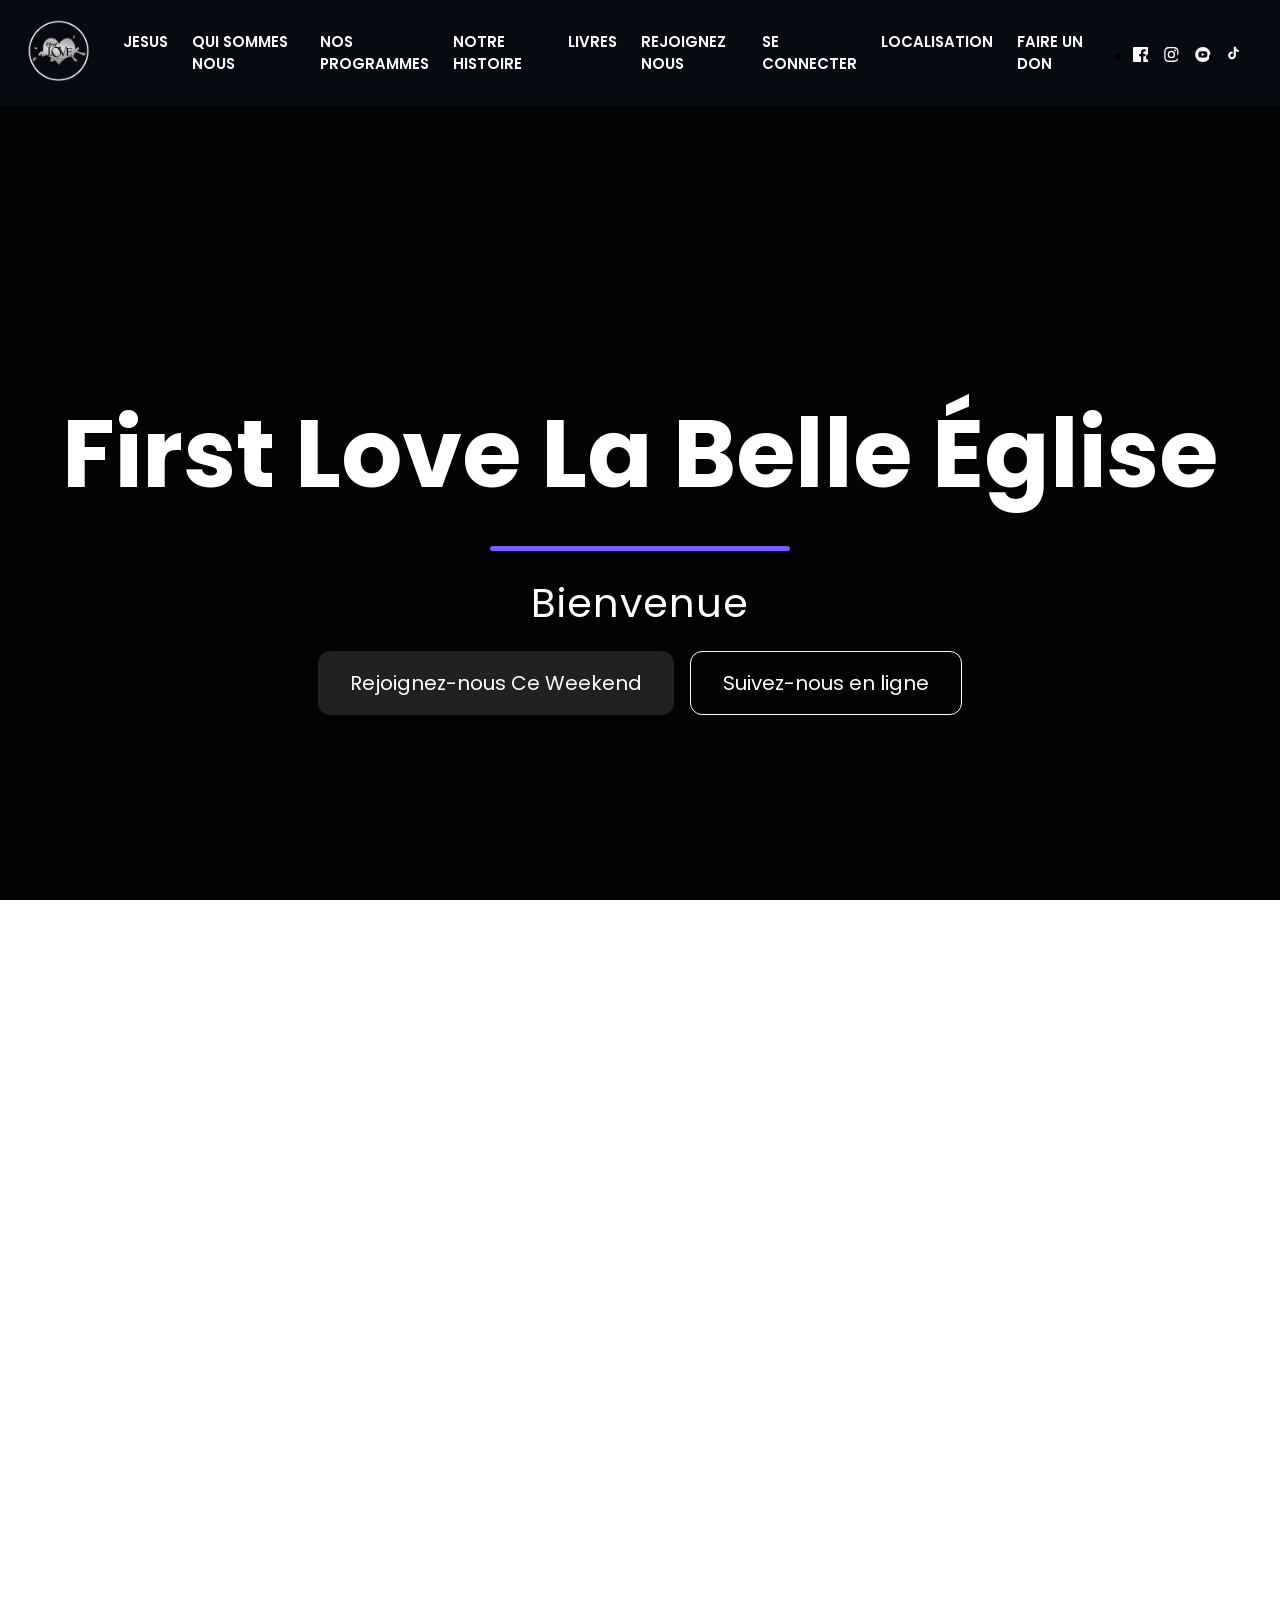
==== commit df739163: "Change sizes in location.html and join.html" ====
--- a/index.html
+++ b/index.html
@@ -13,7 +13,9 @@
     <!-- 1. Include Font Awesome library -->
     <link rel="stylesheet" href="cdnjs.cloudflare.com">
     <link rel="stylesheet" href="css/style.css">
-    <script src="js/index.js" defer></script>
+         <script src="https://js.paystack.co/v1/inline.js"></script>
+        <script src="js/index.js" defer></script>
+        <script src="js/payment.js" defer></script>
 
   </head>
   <body>
@@ -263,7 +265,7 @@
             Simone-Pierre Ademola,
             votre source ultime pour des enseignements bibliques inspirants, des
             témoignages édifiants et
-            des messages puissants qui nourrissent votre foi. <br>
+            des puissants prédications qui nourrissent votre foi. <br>
             Rejoignez-nous pour explorer la parole de Dieu et grandir
             spirituellement à chaque épisode.
           </p>
@@ -374,7 +376,7 @@
         class="btn dag-btn"
         >
         <div class="icon-network">
-          <img src="../images/app-store-svgrepo-com.svg"
+          <img src="images/app-store-svgrepo-com.svg"
             alt="Apple Icon">
         </div>
         <p>Apple Music </p>
@@ -516,10 +518,10 @@
       <div class="link-group">
         <h2>Quick Links</h2>
          <ul class="quick-links">
-          <li class="nav_item"><a class="nav_link" href="">Qui sommes nous</a></li>
-          <li class="nav_item"><a class="nav_link" href="">Notre fondateur</a></li>
-          <li class="nav_item"><a class="nav_link" href="">First Love Music</a></li>
-          <li class="nav_item"><a class="nav_link" href="">Faire un don</a></li>
+          <li class="nav_item"><a class="nav_link_quick" href="">Qui sommes nous</a></li>
+          <li class="nav_item"><a class="nav_link_quick" href="">Notre fondateur</a></li>
+          <li class="nav_item"><a class="nav_link_quick" href="">First Love Music</a></li>
+          <li class="nav_item"><a class="nav_link_quick" href="">Faire un don</a></li>
       </ul>
       </div>
 
--- a/css/style.css
+++ b/css/style.css
@@ -8,7 +8,7 @@
   --red: #e63946;
   --purple: #800080;
   --grey: #222121;
-  --grey_2:#777;
+  --grey_2: #777;
   --blue: #38bdf8;
   --green: #3bb75e;
   --light-purple: #b37cec;
@@ -534,6 +534,7 @@
   display: flex;
   flex-direction: column;
   align-items: center;
+  margin-left: 1.5rem;
   justify-content: space-around;
   padding: 2rem;
 }
@@ -543,7 +544,7 @@
   flex-direction: column;
   align-items: flex-start;
   justify-content: flex-start;
-  text-align: left;
+  /*text-align: left;*/
   color: var(--white);
 }
 
@@ -552,8 +553,8 @@
 }
 
 .video-card {
-  width: 400px;
-  height: 300px;
+  width: 250px;
+  height: 200px;
   text-decoration: none;
   overflow: hidden;
   display: block;
@@ -692,7 +693,7 @@
 .platform-connect {
   list-style: none;
   z-index: 1;
-  gap: 1rem;
+  gap: .5rem;
   align-items: flex-start;
   justify-content: flex-start;
 }
@@ -715,17 +716,17 @@
   flex-direction: column;
   align-items: center;
   justify-content: flex-start;
-  gap: 1rem;
-  color: var(--white);
-  padding: 1rem 2rem;
+  gap: 0.5rem;
+  color: var(--white);
+  padding: 1rem 0.5rem;
 }
 
 .weekly-program .program-content .programs {
   display: flex;
   flex-direction: column;
   flex-wrap: wrap;
-  gap: 1rem;
-  margin: 1rem;
+  gap: 0.5rem;
+  margin: 0.5rem;
 }
 
 .program {
@@ -984,7 +985,7 @@
 .salvation-form {
   display: flex;
   flex-direction: column;
-  max-width: 25rem;
+  max-width: 20rem;
   width: 100%;
   gap: 1rem;
   color: var(--white);
@@ -1008,6 +1009,7 @@
   border-radius: 1rem;
   padding: 1rem;
   background: var(--black);
+  color: var(--white);
 }
 
 .salvation-form select {
@@ -1071,9 +1073,10 @@
 }
 
 .location-main .map-embed,
-.location-main .location-details {
-  width: 25rem;
-  height: 25rem;
+.location-main .location-details,
+.location-main .services-hours {
+  width: 20rem;
+  height: 20rem;
 }
 
 .location-main .map-embed iframe {
@@ -1081,10 +1084,10 @@
   height: 100%;
 }
 
-.services-hours {
+/*.services-hours {
   width: 25rem;
   height: 15rem;
-}
+}*/
 
 .location-details,
 .services-hours {
@@ -1156,7 +1159,7 @@
   background: var(--green);
   color: var(--white);
   border: none;
-  border-radius: .75rem;
+  border-radius: 0.75rem;
   font-size: 1rem;
   cursor: pointer;
 }
@@ -1544,19 +1547,12 @@
   text-align: left;
 }
 
-/*
-.footer-content .service-times .services-list,
-.footer-content .connect-footer-section .connect-content .connect-btn-list {
-  flex-direction: column;
-}
-*/
-
 .quick-links .nav_item {
   list-style: none;
 }
 
 /*Styling quick links*/
-.quick-links .nav_item .nav_link {
+.quick-links .nav_item .nav_link_quick {
   position: relative;
   text-decoration: none;
   color: var(--light-grey);
@@ -1564,7 +1560,7 @@
   font-weight: var(--fw-200);
 }
 
-.quick-links .nav_item .nav_link::after {
+.quick-links .nav_item .nav_link_quick::after {
   content: "";
   position: absolute;
   left: 50%;
@@ -1575,7 +1571,7 @@
   transition: all 0.3s ease;
 }
 
-.quick-links .nav_item .nav_link:hover::after {
+.quick-links .nav_item .nav_link_quick:hover::after {
   width: 100%;
   left: 0;
 }
@@ -1601,34 +1597,35 @@
   /*Navbar*/
   .navbar {
     align-items: center;
-    padding: 0.5rem 1rem;
-  }
-
-  .nav_links {
+    padding: 0.5rem;
+  }
+
+  .navbar .nav_links {
+    position: relative;
     display: flex;
-    justify-content: space-between;
+    justify-content: space-around;
     gap: 1.5rem;
     padding: 0.5rem;
-  }
-
-  .nav_links .nav_item {
+    font-size: var(--fs-90);
+    font-weight: var(--fw-600);
+  }
+
+  .navbar .nav_links .nav_item {
     list-style: none;
   }
 
-  .nav_links .nav_item .nav_link {
+  .navbar .nav_links .nav_item .nav_link {
     position: relative;
     text-decoration: none;
     color: var(--white);
-    font-size: var(--fs-90);
-    font-weight: var(--fw-600);
-    padding-bottom: 6px;
-  }
-
-  .nav_links .nav_item .nav_link:hover {
+    /*padding-bottom: 3px;*/
+  }
+
+  .navbar.nav_links .nav_item .nav_link:hover {
     color: var(--purple);
   }
 
-  .nav_links .nav_item .nav_link::after {
+  .navbar .nav_links .nav_item .nav_link::after {
     content: "";
     position: absolute;
     left: 50%;
@@ -1639,7 +1636,7 @@
     transition: all 0.3s ease;
   }
 
-  .nav_links .nav_item .nav_link:hover::after {
+  .navbar .nav_links .nav_item .nav_link:hover::after {
     width: 100%;
     left: 0;
   }
@@ -1657,9 +1654,7 @@
   .weekly-program .program-content {
     display: grid;
     grid-template-rows: repeat(2, 1fr);
-    gap: 2rem;
-    padding: 0 0.5rem;
-    /*margin: 1rem 0;*/
+    gap: 1rem;
     justify-items: flex-start;
     align-content: flex-start;
   }
@@ -1755,7 +1750,7 @@
   }
 
   .salvation-form {
-    max-width: 60rem;
+    max-width: 40rem;
     padding: 4.5rem 3rem;
     width: 60%;
     height: 35rem;
@@ -1849,13 +1844,10 @@
   }
 
   .location-main .map-embed,
-  .location-main .location-details {
+  .location-main .location-details,
+  .location-main .services-hours {
     width: 30rem;
     height: 25rem;
-  }
-
-  .location-main .services-hours {
-    height: 20rem;
   }
 
   /*Typography*/
@@ -1956,9 +1948,4 @@
   .services-list {
     min-width: 200px;
   }
-
-  /*.social-media img {
-    width: 3rem;
-    height: 3rem;
-  }*/
-}
+}
